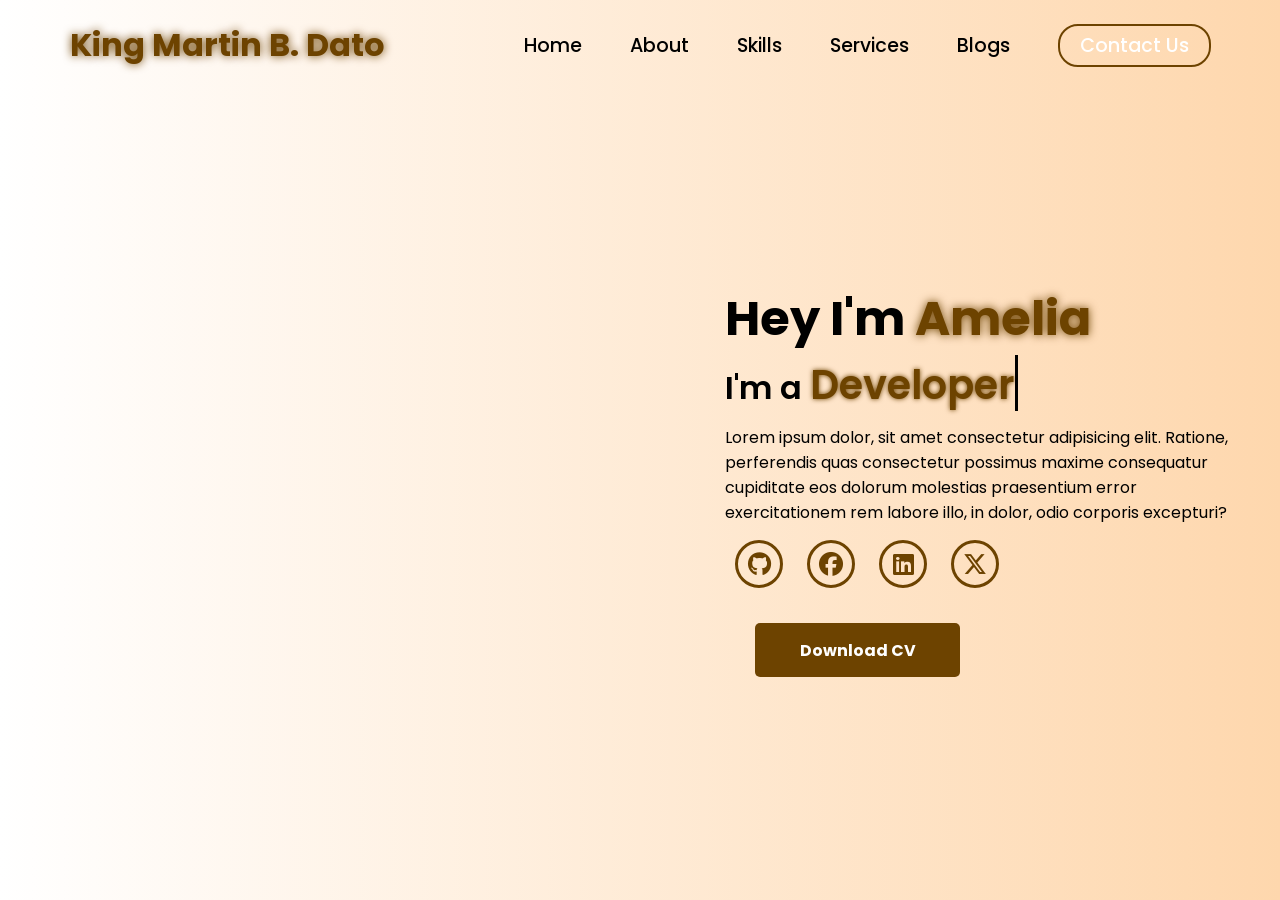
==== portfolio.html @ e07968a8 "Commit_one" ====
<!DOCTYPE html>
<html lang="en">
  <head>
    <meta charset="UTF-8" />
    <meta name="viewport" content="width=device-width, initial-scale=1.0" />
    <link
      rel="stylesheet"
      href="https://cdnjs.cloudflare.com/ajax/libs/font-awesome/6.7.1/css/all.min.css"
    />
    <title>Amelia Portfolio</title>
    <link rel="stylesheet" href="style.css" />
    <link rel="stylesheet" href="https://unpkg.com/aos@next/dist/aos.css" />
  </head>
  <body>
    <nav>
      <div class="nav-container">
        <div class="logo" data-aos="zoom-in" data-aos-duration="1000">
          <span>King Martin B. Dato</span>
        </div>
        <div class="links">
          <div
            class="link"
            data-aos="fade-up"
            data-aos-duration="1000"
            data-aos-delay="100"
          >
            <a href="#">Home</a>
          </div>
          <div
            class="link"
            data-aos="fade-up"
            data-aos-duration="1000"
            data-aos-delay="200"
          >
            <a href="#">About</a>
          </div>
          <div
            class="link"
            data-aos="fade-up"
            data-aos-duration="1000"
            data-aos-delay="300"
          >
            <a href="#">Skills</a>
          </div>
          <div
            class="link"
            data-aos="fade-up"
            data-aos-duration="1000"
            data-aos-delay="400"
          >
            <a href="#">Services</a>
          </div>
          <div
            class="link"
            data-aos="fade-up"
            data-aos-duration="1000"
            data-aos-delay="500"
          >
            <a href="#">Blogs</a>
          </div>
          <div
            class="link contact-btn"
            data-aos="fade-up"
            data-aos-duration="1000"
            data-aos-delay="600"
          >
            <a href="#">Contact Us</a>
          </div>
        </div>
        <i class="fa-solid fa-bars hamburg" onclick="hamburg()"></i>
      </div>
      <div class="dropdown">
        <div class="links">
          <a href="">Home</a>
          <a href="">About</a>
          <a href="">Skills</a>
          <a href="">Services</a>
          <a href="">Blogs</a>
          <a href="">Contact Us</a>
          <i class="fa-solid fa-xmark cancel" onclick="cancel()"></i>
        </div>
      </div>
    </nav>
    <section>
      <div class="main-container">
        <div class="image" data-aos="zoom-in-right" data-aos-duration="2500">
          <img src="main.png" alt="" />
        </div>
        <div class="content">
          <h1
            data-aos="fade-left"
            data-aos-duration="1000"
            data-aos-delay="800"
          >
            Hey I'm <span>Amelia</span>
          </h1>
          <div
            class="typewriter"
            data-aos="fade-right"
            data-aos-duration="1000"
            data-aos-delay="900"
          >
            I'm a <span></span>
          </div>
          <p data-aos="flip-up" data-aos-duration="1000" data-aos-delay="1000">
            Lorem ipsum dolor, sit amet consectetur adipisicing elit. Ratione,
            perferendis quas consectetur possimus maxime consequatur cupiditate
            eos dolorum molestias praesentium error exercitationem rem labore
            illo, in dolor, odio corporis excepturi?
          </p>
          <div
            class="social-links"
            data-aos="flip-down"
            data-aos-duration="1000"
            data-aos-delay="1200"
          >
            <a href="#"><i class="fa-brands fa-github"></i></a>
            <a href="#"><i class="fa-brands fa-facebook"></i></a>
            <a href="#"><i class="fa-brands fa-linkedin"></i></a>
            <a href="#"><i class="fa-brands fa-x-twitter"></i></a>
          </div>
          <div
            class="btn"
            data-aos="zoom-out-left"
            data-aos-duration="1000"
            data-aos-delay="1300"
          >
            <button>Download CV</button>
          </div>
        </div>
      </div>
    </section>
    <script src="https://unpkg.com/aos@next/dist/aos.js"></script>
    <script>
      AOS.init({ offset: 0 });
    </script>
    <script>
      function hamburg() {
        const navbar = document.querySelector(".dropdown");
        navbar.style.transform = "translateY(0px)";
      }
      function cancel() {
        const navbar = document.querySelector(".dropdown");
        navbar.style.transform = "translateY(-500px)";
      }
    </script>
  </body>
</html>
---- style.css ----
@import url("https://fonts.googleapis.com/css2?family=Poppins:wght@100;200;300;400;500;600&display=swap");

* {
  padding: 0;
  margin: 0;
  font-family: "Poppins", sans-serif;
  box-sizing: border-box;
}

html {
  overflow-x: hidden;
}

body {
  width: 100%;
  height: 100vh;
  overflow: hidden;
  background: linear-gradient(to right, rgb(255, 255, 255), rgb(254, 215, 173));
}

nav {
  width: 100%;
  height: 10vh;
  position: sticky;
}

.nav-container {
  width: 100%;
  height: 100%;
  display: flex;
  justify-content: space-around;
  align-items: center;
}

.logo {
  color: black;
  font-size: 2rem;
  font-weight: bolder;
}

.logo span {
  color: rgb(109, 67, 0);
  text-shadow: 0 0 10px rgb(109, 67, 0);
}

.hamburg,
.cancel {
  cursor: pointer;
  position: absolute;
  right: 15px;
  top: 10px;
  color: black;
  font-size: 2rem;
  display: none;
}

.nav-container .links {
  display: flex;
  gap: 3rem;
  align-items: center;
}

.nav-container .links a {
  position: relative;
  font-size: 1.2rem;
  color: black;
  text-decoration: none;
  font-weight: 500;
  transform: 0.3s linear;
}

.nav-container .links a::before {
  position: absolute;
  content: "";
  bottom: -3px;
  left: 0;
  width: 0%;
  height: 3px;
  background-color: rgb(109, 67, 0);
  transition: 0.2s linear;
}

.nav-container .links a:hover::before {
  width: 100%;
}

.nav-container .contact-btn {
  background-color: transparent;
  padding: 5px 20px;
  border-radius: 20px;
  border: 2px solid rgb(109, 67, 0);
  transition: 0.2s linear;
}

.nav-container .contact-btn a {
  color: white;
  transition: 0.3s linear;
}

.nav-container .contact-btn:hover,
.nav-container .contact-btn:hover a {
  background-color: rgb(109, 67, 0);
  color: white;
}

.nav-container .links a:hover {
  color: rgb(109, 67, 0);
}

.dropdown {
  z-index: 100;
  position: absolute;
  top: 0;
  transform: translateY(-500px);
  width: 100%;
  height: auto;
  backdrop-filter: brightness(40%) blur(3px);
  box-shadow: 0 0 20px black;
  transition: 0.2s linear;
}

.dropdown .links a {
  color: white;
  display: flex;
  text-decoration: none;
  justify-content: center;
  padding: 15px 0;
  align-items: center;
  transition: 0.2s linear;
}

.dropdown .links a:hover {
  background-color: rgb(109, 67, 0);
}

section {
  width: 100%;
  height: 90vh;
}

.main-container {
  width: 100%;
  height: 100%;
  display: flex;
  justify-content: space-evenly;
  align-items: center;
}

.main-container .image {
  z-index: -1;
  width: 50%;
}

.main-container .image img {
  width: 100%;
}

.main-container .content {
  color: black;
  width: 40%;
  min-height: 100px;
}

.content h1 {
  font-size: clamp(1rem, 2rem + 5vw, 3rem);
}

.content h1 span {
  color: rgb(109, 67, 0);
  text-shadow: 0 0 10px rgb(109, 67, 0);
}

.content .typewriter {
  font-weight: 600;
  font-size: clamp(1rem, 1rem + 5vw, 2rem);
}

.content .typewriter span {
  color: rgb(109, 67, 0);
  font-size: 2.5rem;
  text-shadow: 0 0 5px rgb(109, 67, 0);
  position: relative;
  transition: 0.3s linear;
}

.typewriter span::before {
  content: "Developer";
  animation: words 15s infinite;
}

.typewriter span::after {
  content: "";
  position: absolute;
  width: calc(100% + 8px);
  height: 100%;
  border-left: 3px solid black;
  animation: cursor 0.6s linear infinite;
}

@keyframes cursor {
  to {
    border-left: 3px solid #b74b4b;
  }
}

@keyframes words {
  0%,
  33% {
    content: "Developer";
  }
  34%,
  66% {
    content: "Designer";
  }
  67%,
  100% {
    content: "Youtuber";
  }
}

.content p {
  font-size: clamp(0.4rem, 0.2rem + 9vw, 1rem);
  margin: 10px 0;
}

.social-links i {
  display: inline-flex;
  justify-content: center;
  align-items: center;
  width: 3rem;
  height: 3rem;
  background-color: transparent;
  border: 0.2rem solid rgb(109, 67, 0);
  border-radius: 50%;
  color: rgb(109, 67, 0);
  margin: 5px 10px;
  font-size: 1.5rem;
  transition: 0.2s linear;
}

.social-links i:hover {
  scale: 1.3;
  color: white;
  background-color: rgb(109, 67, 0);
  filter: drop-shadow(0 0 10px rgb(109, 67, 0));
}

.content button {
  width: 40%;
  height: 6vh;
  margin: 30px;
  background-color: rgb(109, 67, 0);
  color: white;
  border: none;
  outline: none;
  font-size: 100%;
  font-weight: 700;
  border-radius: 5px;
  transition: 0.2s linear;
}

.content button:hover {
  scale: 1.1;
  color: rgb(109, 67, 0);
  border: 2px solid rgb(109, 67, 0);
  background-color: transparent;
  font-weight: 700;
  box-shadow: 0 0 40px rgb(109, 67, 0);
}

@media (max-width: 884px) {
  body {
    overflow-y: visible;
  }

  nav .logo {
    position: absolute;
    top: 16px;
    left: 15px;
    font-size: 1.5rem;
  }

  .main-container {
    display: flex;
    flex-direction: column;
  }

  .nav-container .links {
    display: none;
  }

  .hamburg,
  .cancel {
    display: block;
  }

  .main-container .content {
    width: 80%;
  }

  .social-links i {
    width: 2.5rem;
    height: 2.5rem;
    font-size: 1.5rem;
  }
  .cancel {
    color: white;
  }

  .main-container .image {
    width: 80%;
    margin-bottom: 0px;
  }
}
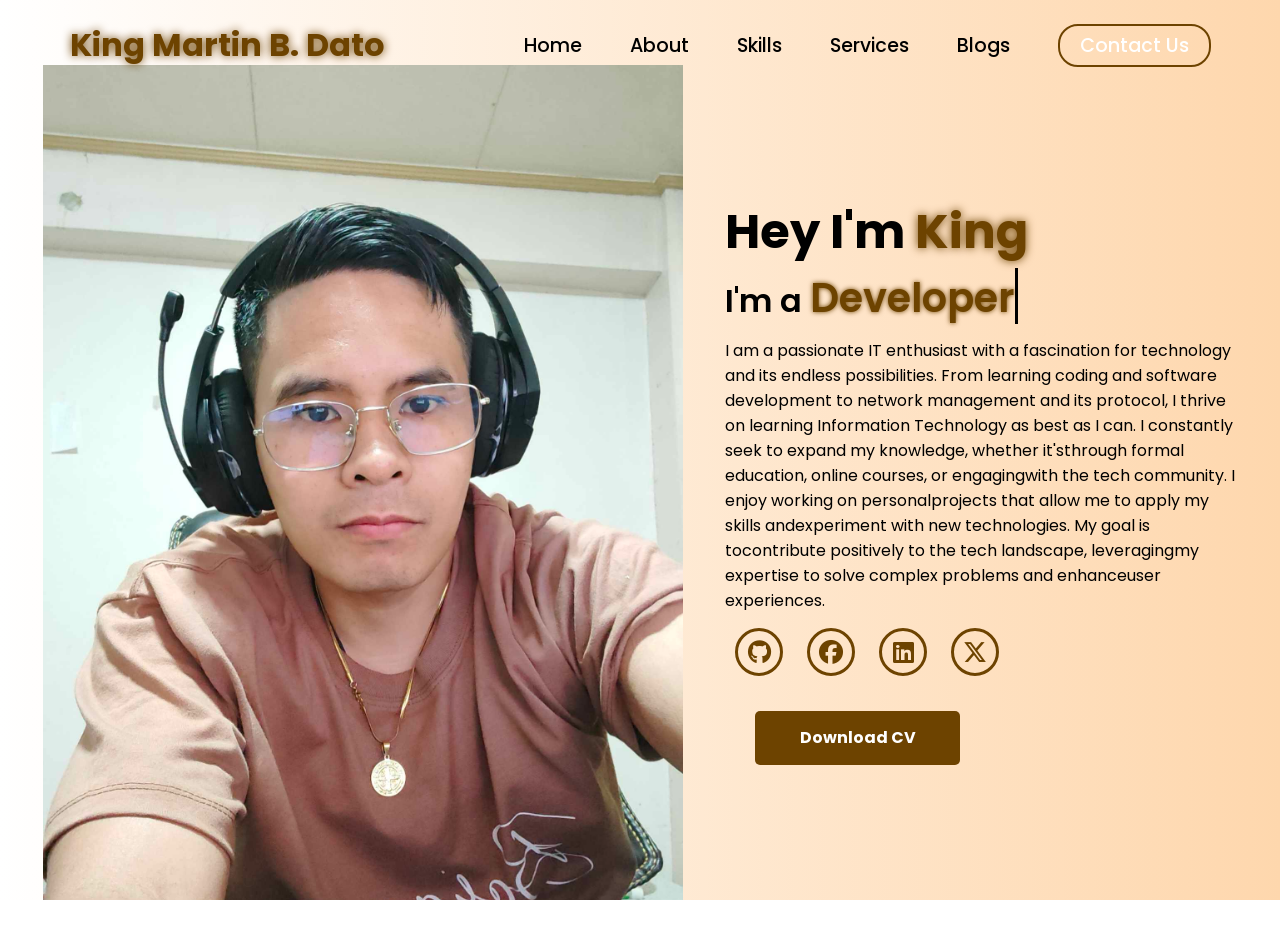
==== commit 463bad2a: "Updated" ====
--- a/portfolio.html
+++ b/portfolio.html
@@ -7,7 +7,7 @@
       rel="stylesheet"
       href="https://cdnjs.cloudflare.com/ajax/libs/font-awesome/6.7.1/css/all.min.css"
     />
-    <title>Amelia Portfolio</title>
+    <title>King Martin B. Dato Portfolio</title>
     <link rel="stylesheet" href="style.css" />
     <link rel="stylesheet" href="https://unpkg.com/aos@next/dist/aos.css" />
   </head>
@@ -84,7 +84,7 @@
     <section>
       <div class="main-container">
         <div class="image" data-aos="zoom-in-right" data-aos-duration="2500">
-          <img src="main.png" alt="" />
+          <img src="images/2.jpg" alt="" />
         </div>
         <div class="content">
           <h1
@@ -92,7 +92,7 @@
             data-aos-duration="1000"
             data-aos-delay="800"
           >
-            Hey I'm <span>Amelia</span>
+            Hey I'm <span>King</span>
           </h1>
           <div
             class="typewriter"
@@ -103,10 +103,16 @@
             I'm a <span></span>
           </div>
           <p data-aos="flip-up" data-aos-duration="1000" data-aos-delay="1000">
-            Lorem ipsum dolor, sit amet consectetur adipisicing elit. Ratione,
-            perferendis quas consectetur possimus maxime consequatur cupiditate
-            eos dolorum molestias praesentium error exercitationem rem labore
-            illo, in dolor, odio corporis excepturi?
+            I am a passionate IT enthusiast with a fascination for technology
+            and its endless possibilities. From learning coding and software
+            development to network management and its protocol, I thrive on
+            learning Information Technology as best as I can. I constantly seek
+            to expand my knowledge, whether it'sthrough formal education, online
+            courses, or engagingwith the tech community. I enjoy working on
+            personalprojects that allow me to apply my skills andexperiment with
+            new technologies. My goal is tocontribute positively to the tech
+            landscape, leveragingmy expertise to solve complex problems and
+            enhanceuser experiences.
           </p>
           <div
             class="social-links"
